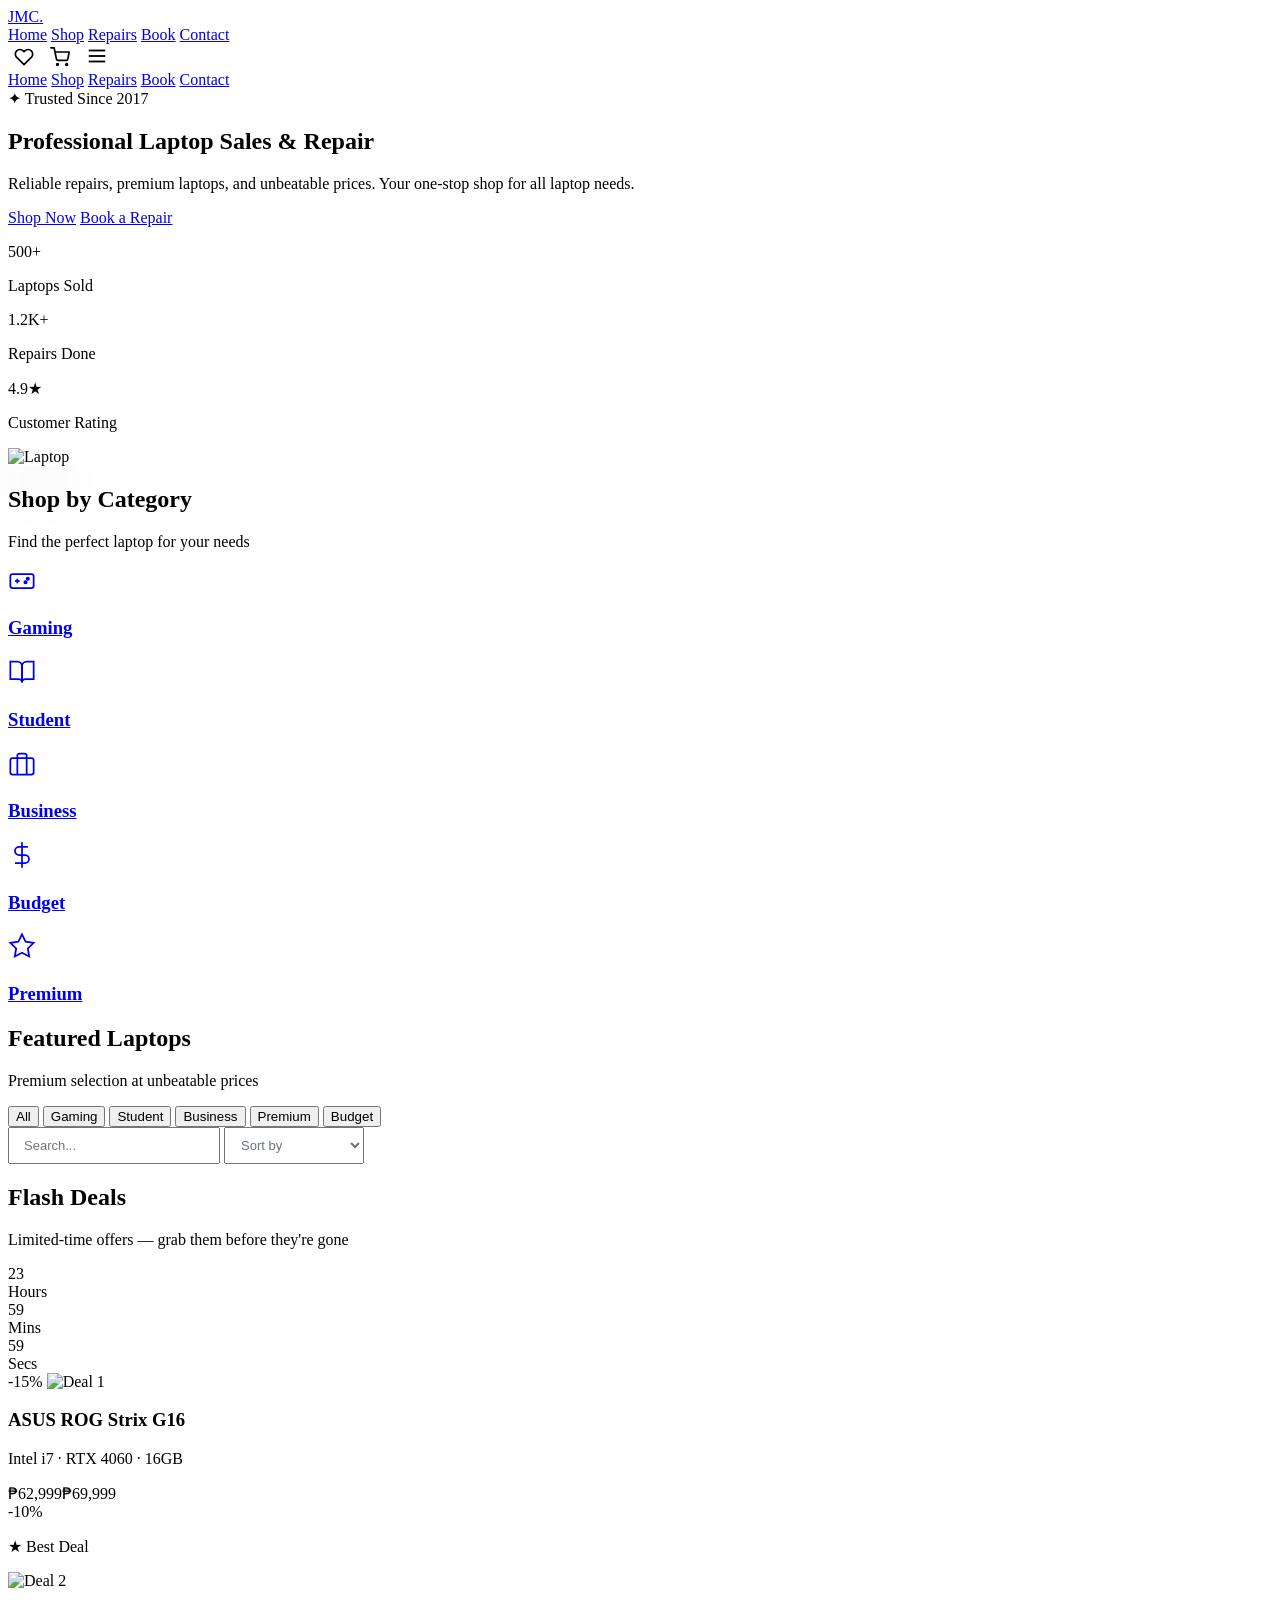
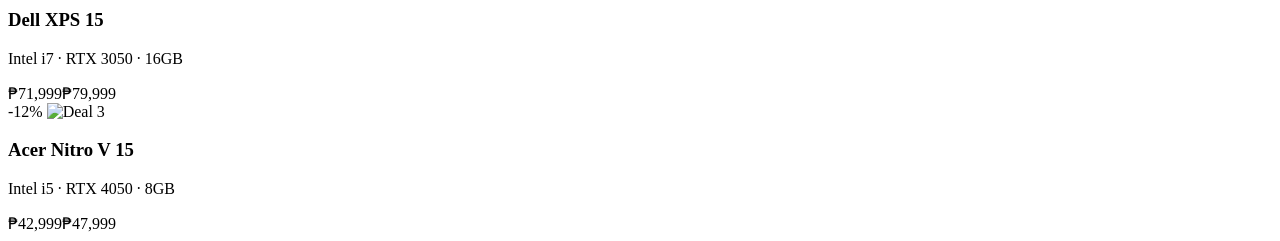
==== sections/top.html @ aff9f465 "first upload" ====
<!DOCTYPE html>
<html lang="en">

<head>
    <meta charset="UTF-8">
    <meta name="viewport" content="width=device-width,initial-scale=1.0">
    <title>JMC Laptop Services – Sales & Repair</title>
    <meta name="description"
        content="Professional laptop sales and repair services. Shop gaming, business, and student laptops at affordable prices.">
    <script src="https://cdn.tailwindcss.com"></script>
    <link rel="stylesheet" href="css/style.css">
    <link rel="stylesheet" href="https://unpkg.com/lucide-static@latest/font/lucide.css">
    <script>
        tailwind.config = {
            theme: {
                extend: {
                    colors: {
                        base: '#FAFAFA',
                        surface: '#FFFFFF',
                        border: '#E5E7EB',
                        accent: '#E11D48',
                    },
                    fontFamily: {
                        sans: ['Inter', '-apple-system', 'BlinkMacSystemFont', 'sans-serif'],
                    }
                }
            }
        }
    </script>
</head>

<body class="bg-base text-gray-900">

    <!-- NAVBAR -->
    <nav id="navbar" class="fixed top-0 w-full z-50">
        <div class="max-w-6xl mx-auto px-6 h-16 flex items-center justify-between">
            <a href="#" class="text-lg font-bold text-gray-900 tracking-tight">JMC<span class="text-accent">.</span></a>
            <div class="hidden md:flex items-center gap-8">
                <a href="#hero" class="nav-link">Home</a>
                <a href="#products-section" class="nav-link">Shop</a>
                <a href="#services" class="nav-link">Repairs</a>
                <a href="#booking" class="nav-link">Book</a>
                <a href="#contact" class="nav-link">Contact</a>
            </div>
            <div class="flex items-center gap-3">
                <button onclick="toggleWishModal()" class="relative p-2 text-gray-500 hover:text-gray-900 transition"
                    style="background:none;border:none;cursor:pointer">
                    <svg width="20" height="20" viewBox="0 0 24 24" fill="none" stroke="currentColor" stroke-width="2"
                        stroke-linecap="round" stroke-linejoin="round">
                        <path
                            d="M20.84 4.61a5.5 5.5 0 0 0-7.78 0L12 5.67l-1.06-1.06a5.5 5.5 0 0 0-7.78 7.78l1.06 1.06L12 21.23l7.78-7.78 1.06-1.06a5.5 5.5 0 0 0 0-7.78z" />
                    </svg>
                    <span
                        class="wish-count absolute -top-1 -right-1 bg-accent text-white text-[10px] w-[18px] h-[18px] rounded-full flex items-center justify-center font-semibold"
                        style="display:none"></span>
                </button>
                <button onclick="toggleCart()" class="relative p-2 text-gray-500 hover:text-gray-900 transition"
                    style="background:none;border:none;cursor:pointer">
                    <svg width="20" height="20" viewBox="0 0 24 24" fill="none" stroke="currentColor" stroke-width="2"
                        stroke-linecap="round" stroke-linejoin="round">
                        <circle cx="9" cy="21" r="1" />
                        <circle cx="20" cy="21" r="1" />
                        <path d="M1 1h4l2.68 13.39a2 2 0 0 0 2 1.61h9.72a2 2 0 0 0 2-1.61L23 6H6" />
                    </svg>
                    <span
                        class="cart-count absolute -top-1 -right-1 bg-accent text-white text-[10px] w-[18px] h-[18px] rounded-full flex items-center justify-center font-semibold"
                        style="display:none"></span>
                </button>
                <button onclick="toggleMobile()" class="md:hidden p-2 text-gray-900"
                    style="background:none;border:none;cursor:pointer">
                    <svg width="22" height="22" viewBox="0 0 24 24" fill="none" stroke="currentColor" stroke-width="2">
                        <line x1="3" y1="6" x2="21" y2="6" />
                        <line x1="3" y1="12" x2="21" y2="12" />
                        <line x1="3" y1="18" x2="21" y2="18" />
                    </svg>
                </button>
            </div>
        </div>
        <div id="mobile-menu" class="hidden md:hidden bg-white border-t border-gray-100 px-6 pb-4">
            <a href="#hero" onclick="toggleMobile()"
                class="block py-2.5 text-sm text-gray-600 hover:text-gray-900">Home</a>
            <a href="#products-section" onclick="toggleMobile()"
                class="block py-2.5 text-sm text-gray-600 hover:text-gray-900">Shop</a>
            <a href="#services" onclick="toggleMobile()"
                class="block py-2.5 text-sm text-gray-600 hover:text-gray-900">Repairs</a>
            <a href="#booking" onclick="toggleMobile()"
                class="block py-2.5 text-sm text-gray-600 hover:text-gray-900">Book</a>
            <a href="#contact" onclick="toggleMobile()"
                class="block py-2.5 text-sm text-gray-600 hover:text-gray-900">Contact</a>
        </div>
    </nav>

    <!-- HERO -->
    <section id="hero" class="hero-section pt-16">
        <div class="max-w-6xl mx-auto px-6 py-24 md:py-32 grid md:grid-cols-2 gap-16 items-center relative z-10">
            <div class="fade-in-up">
                <span class="hero-pill mb-8 inline-block">✦ Trusted Since 2017</span>
                <h1 class="mb-6">Professional Laptop <span class="gradient-text">Sales & Repair</span></h1>
                <p class="text-gray-500 text-base mb-8 max-w-md leading-relaxed">Reliable repairs, premium laptops, and
                    unbeatable prices. Your one-stop shop for all laptop needs.</p>
                <div class="flex flex-wrap gap-3">
                    <a href="#products-section" class="btn-primary">Shop Now</a>
                    <a href="#booking" class="btn-ghost">Book a Repair</a>
                </div>
                <div class="flex gap-10 mt-12">
                    <div>
                        <p class="text-2xl font-bold text-gray-900">500+</p>
                        <p class="text-xs text-gray-400 mt-0.5">Laptops Sold</p>
                    </div>
                    <div>
                        <p class="text-2xl font-bold text-gray-900">1.2K+</p>
                        <p class="text-xs text-gray-400 mt-0.5">Repairs Done</p>
                    </div>
                    <div>
                        <p class="text-2xl font-bold text-gray-900">4.9★</p>
                        <p class="text-xs text-gray-400 mt-0.5">Customer Rating</p>
                    </div>
                </div>
            </div>
            <div class="hidden md:block">
                <img src="https://images.unsplash.com/photo-1496181133206-80ce9b88a853?w=600&h=400&fit=crop"
                    alt="Laptop" class="rounded-2xl w-full" style="box-shadow:0 24px 48px rgba(0,0,0,0.08)">
            </div>
        </div>
    </section>

    <!-- CATEGORIES -->
    <section id="categories" class="section-white py-20 md:py-24 px-6">
        <div class="max-w-6xl mx-auto">
            <h2 class="text-center mb-3 reveal">Shop by Category</h2>
            <p class="text-gray-400 text-center text-sm mb-12 reveal">Find the perfect laptop for your needs</p>
            <div class="grid grid-cols-2 md:grid-cols-3 lg:grid-cols-5 gap-4">
                <a href="#products-section" onclick="setFilter('gaming')"
                    class="card p-5 text-center reveal cursor-pointer group">
                    <svg class="mx-auto mb-3 text-gray-400 group-hover:text-accent transition" width="28" height="28"
                        viewBox="0 0 24 24" fill="none" stroke="currentColor" stroke-width="1.5">
                        <rect x="2" y="6" width="20" height="12" rx="2" />
                        <line x1="6" y1="12" x2="10" y2="12" />
                        <line x1="8" y1="10" x2="8" y2="14" />
                        <circle cx="17" cy="10" r="1" fill="currentColor" />
                        <circle cx="15" cy="13" r="1" fill="currentColor" />
                    </svg>
                    <h3 class="text-sm font-semibold text-gray-700 group-hover:text-gray-900 transition">Gaming</h3>
                </a>
                <a href="#products-section" onclick="setFilter('student')"
                    class="card p-5 text-center reveal cursor-pointer group">
                    <svg class="mx-auto mb-3 text-gray-400 group-hover:text-accent transition" width="28" height="28"
                        viewBox="0 0 24 24" fill="none" stroke="currentColor" stroke-width="1.5">
                        <path d="M2 3h6a4 4 0 0 1 4 4v14a3 3 0 0 0-3-3H2z" />
                        <path d="M22 3h-6a4 4 0 0 0-4 4v14a3 3 0 0 1 3-3h7z" />
                    </svg>
                    <h3 class="text-sm font-semibold text-gray-700 group-hover:text-gray-900 transition">Student</h3>
                </a>
                <a href="#products-section" onclick="setFilter('business')"
                    class="card p-5 text-center reveal cursor-pointer group">
                    <svg class="mx-auto mb-3 text-gray-400 group-hover:text-accent transition" width="28" height="28"
                        viewBox="0 0 24 24" fill="none" stroke="currentColor" stroke-width="1.5">
                        <rect x="2" y="7" width="20" height="14" rx="2" ry="2" />
                        <path d="M16 21V5a2 2 0 0 0-2-2h-4a2 2 0 0 0-2 2v16" />
                    </svg>
                    <h3 class="text-sm font-semibold text-gray-700 group-hover:text-gray-900 transition">Business</h3>
                </a>
                <a href="#products-section" onclick="setFilter('budget')"
                    class="card p-5 text-center reveal cursor-pointer group">
                    <svg class="mx-auto mb-3 text-gray-400 group-hover:text-accent transition" width="28" height="28"
                        viewBox="0 0 24 24" fill="none" stroke="currentColor" stroke-width="1.5">
                        <line x1="12" y1="1" x2="12" y2="23" />
                        <path d="M17 5H9.5a3.5 3.5 0 0 0 0 7h5a3.5 3.5 0 0 1 0 7H6" />
                    </svg>
                    <h3 class="text-sm font-semibold text-gray-700 group-hover:text-gray-900 transition">Budget</h3>
                </a>
                <a href="#products-section" onclick="setFilter('premium')"
                    class="card p-5 text-center reveal cursor-pointer group">
                    <svg class="mx-auto mb-3 text-gray-400 group-hover:text-accent transition" width="28" height="28"
                        viewBox="0 0 24 24" fill="none" stroke="currentColor" stroke-width="1.5">
                        <polygon
                            points="12 2 15.09 8.26 22 9.27 17 14.14 18.18 21.02 12 17.77 5.82 21.02 7 14.14 2 9.27 8.91 8.26 12 2" />
                    </svg>
                    <h3 class="text-sm font-semibold text-gray-700 group-hover:text-gray-900 transition">Premium</h3>
                </a>
            </div>
        </div>
    </section>

    <!-- PRODUCTS -->
    <section id="products-section" class="section-gray py-20 md:py-24 px-6">
        <div class="max-w-6xl mx-auto">
            <h2 class="text-center mb-3 reveal">Featured Laptops</h2>
            <p class="text-gray-400 text-center text-sm mb-10 reveal">Premium selection at unbeatable prices</p>
            <div class="flex flex-wrap items-center justify-between gap-4 mb-8 reveal">
                <div class="flex flex-wrap gap-2">
                    <button data-cat="all" onclick="setFilter('all')" class="filter-chip active">All</button>
                    <button data-cat="gaming" onclick="setFilter('gaming')" class="filter-chip">Gaming</button>
                    <button data-cat="student" onclick="setFilter('student')" class="filter-chip">Student</button>
                    <button data-cat="business" onclick="setFilter('business')" class="filter-chip">Business</button>
                    <button data-cat="premium" onclick="setFilter('premium')" class="filter-chip">Premium</button>
                    <button data-cat="budget" onclick="setFilter('budget')" class="filter-chip">Budget</button>
                </div>
                <div class="flex gap-2 items-center">
                    <input type="text" oninput="handleSearch(this.value)" placeholder="Search..." class="form-input"
                        style="width:180px;padding:9px 14px;font-size:0.8125rem">
                    <select onchange="setSort(this.value)" class="form-input"
                        style="width:140px;padding:9px 12px;font-size:0.8125rem;cursor:pointer;color:#6B7280">
                        <option value="default">Sort by</option>
                        <option value="low">Price: Low</option>
                        <option value="high">Price: High</option>
                        <option value="name">Name A-Z</option>
                    </select>
                </div>
            </div>
            <div id="products-grid" class="grid grid-cols-1 sm:grid-cols-2 lg:grid-cols-3 xl:grid-cols-4 gap-5"></div>
        </div>
    </section>

    <!-- DEALS -->
    <section id="deals" class="section-white py-20 md:py-24 px-6">
        <div class="max-w-6xl mx-auto">
            <h2 class="text-center mb-3 reveal">Flash Deals</h2>
            <p class="text-gray-400 text-center text-sm mb-3 reveal">Limited-time offers — grab them before they're gone
            </p>
            <div class="flex justify-center gap-3 mb-12 reveal">
                <div class="countdown-box">
                    <div class="number" id="cd-h">23</div>
                    <div class="label">Hours</div>
                </div>
                <div class="countdown-box">
                    <div class="number" id="cd-m">59</div>
                    <div class="label">Mins</div>
                </div>
                <div class="countdown-box">
                    <div class="number" id="cd-s">59</div>
                    <div class="label">Secs</div>
                </div>
            </div>
            <div class="grid md:grid-cols-3 gap-5">
                <div class="card p-5 reveal relative">
                    <span class="badge-sale absolute top-5 right-5">-15%</span>
                    <img src="https://images.unsplash.com/photo-1593642702821-c8da6771f0c6?w=300&h=225&fit=crop"
                        class="w-full aspect-[4/3] object-cover rounded-lg mb-4" alt="Deal 1">
                    <h3 class="text-sm font-semibold mb-1">ASUS ROG Strix G16</h3>
                    <p class="text-xs text-gray-400 mb-3">Intel i7 · RTX 4060 · 16GB</p>
                    <div class="flex items-baseline gap-2"><span
                            class="text-base font-bold text-gray-900">₱62,999</span><span
                            class="text-xs text-gray-300 line-through">₱69,999</span></div>
                </div>
                <div class="card p-5 reveal relative" style="border-color:#E11D48">
                    <span class="badge-sale absolute top-5 right-5">-10%</span>
                    <p class="text-[10px] font-bold text-accent uppercase tracking-wider mb-2">★ Best Deal</p>
                    <img src="https://images.unsplash.com/photo-1496181133206-80ce9b88a853?w=300&h=225&fit=crop"
                        class="w-full aspect-[4/3] object-cover rounded-lg mb-4" alt="Deal 2">
                    <h3 class="text-sm font-semibold mb-1">Dell XPS 15</h3>
                    <p class="text-xs text-gray-400 mb-3">Intel i7 · RTX 3050 · 16GB</p>
                    <div class="flex items-baseline gap-2"><span
                            class="text-base font-bold text-gray-900">₱71,999</span><span
                            class="text-xs text-gray-300 line-through">₱79,999</span></div>
                </div>
                <div class="card p-5 reveal relative">
                    <span class="badge-sale absolute top-5 right-5">-12%</span>
                    <img src="https://images.unsplash.com/photo-1588872657578-7efd1f1555ed?w=300&h=225&fit=crop"
                        class="w-full aspect-[4/3] object-cover rounded-lg mb-4" alt="Deal 3">
                    <h3 class="text-sm font-semibold mb-1">Acer Nitro V 15</h3>
                    <p class="text-xs text-gray-400 mb-3">Intel i5 · RTX 4050 · 8GB</p>
                    <div class="flex items-baseline gap-2"><span
                            class="text-base font-bold text-gray-900">₱42,999</span><span
                            class="text-xs text-gray-300 line-through">₱47,999</span></div>
                </div>
            </div>
        </div>
    </section>
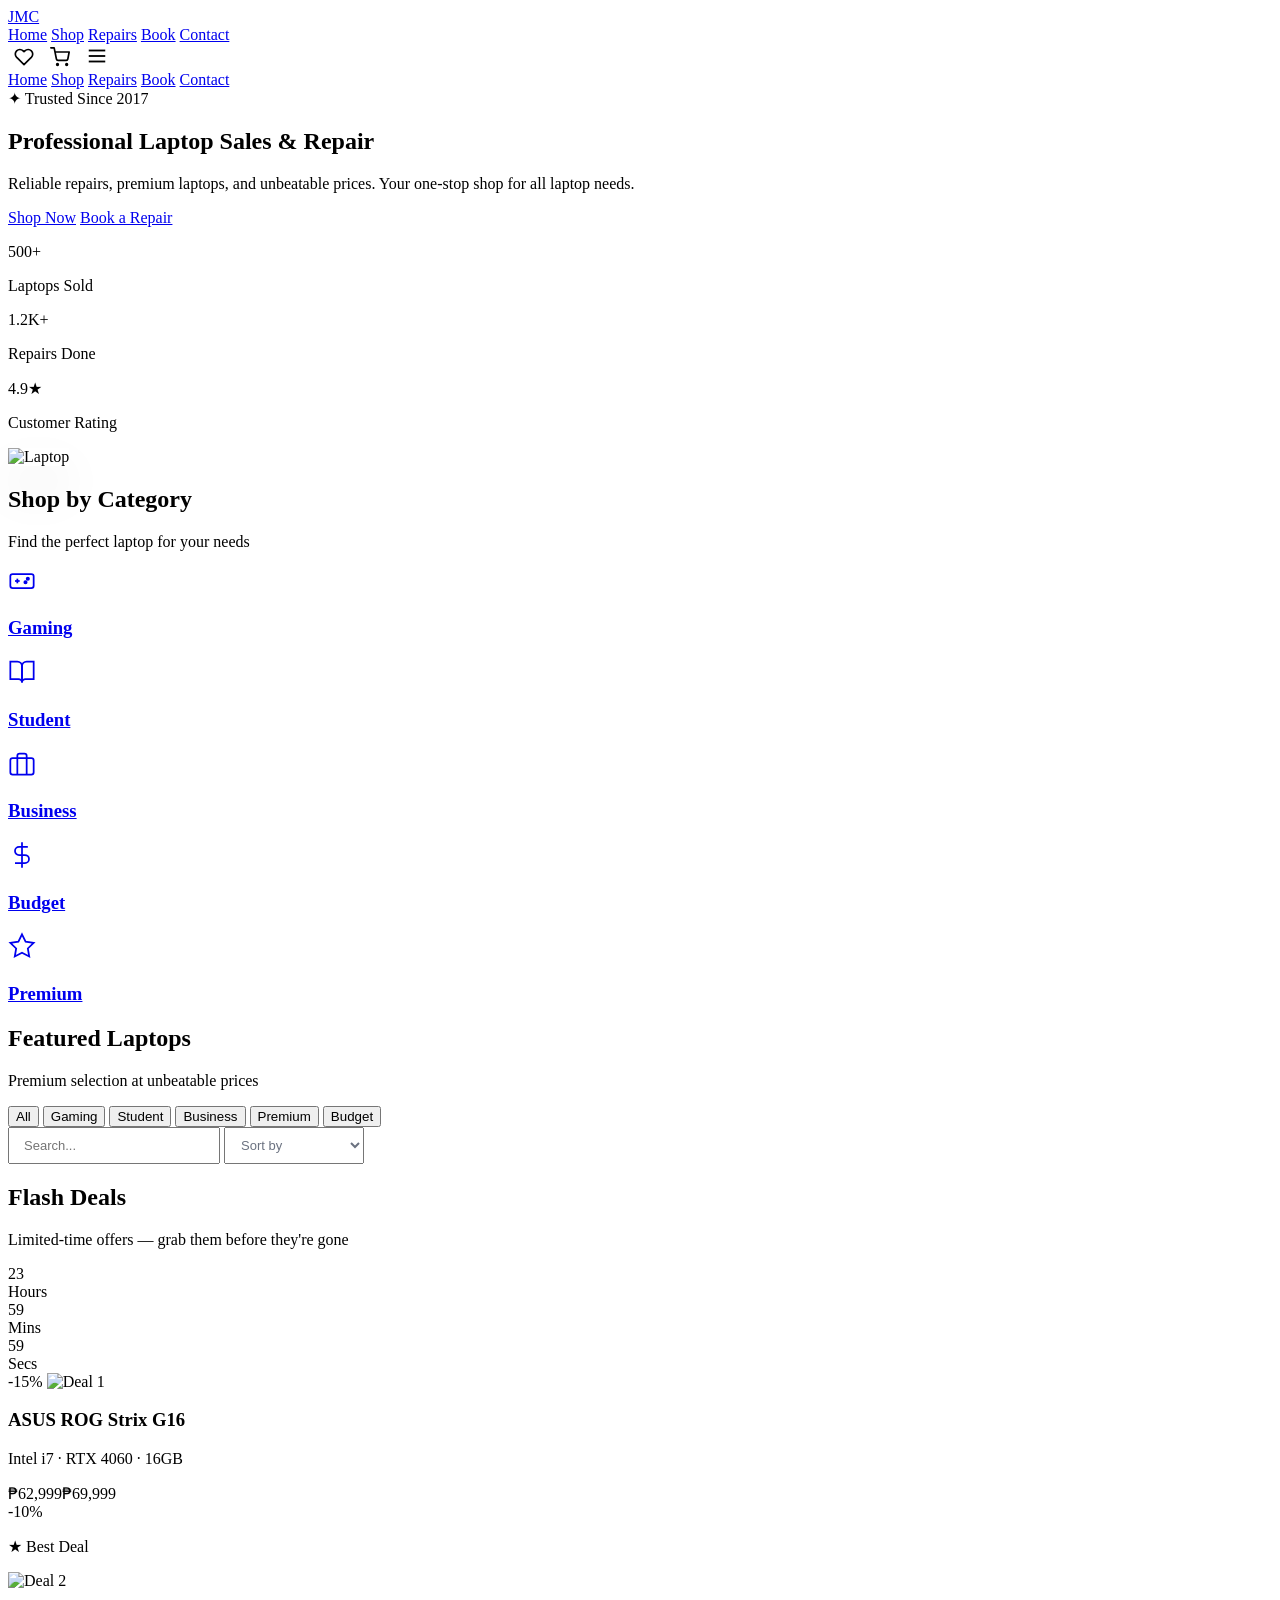
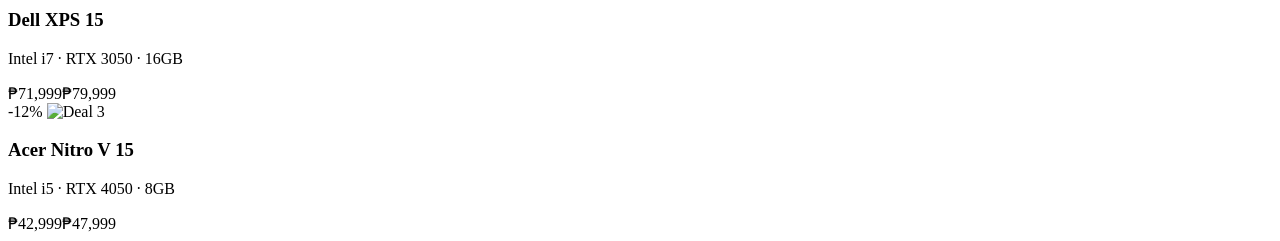
==== commit 0880c730: "feat: implement base UI structure, global styling, carousel, and product card components" ====
--- a/sections/top.html
+++ b/sections/top.html
@@ -18,7 +18,7 @@
                         base: '#FAFAFA',
                         surface: '#FFFFFF',
                         border: '#E5E7EB',
-                        accent: '#E11D48',
+                        accent: '#4f46e5',
                     },
                     fontFamily: {
                         sans: ['Inter', '-apple-system', 'BlinkMacSystemFont', 'sans-serif'],
@@ -34,7 +34,7 @@
     <!-- NAVBAR -->
     <nav id="navbar" class="fixed top-0 w-full z-50">
         <div class="max-w-6xl mx-auto px-6 h-16 flex items-center justify-between">
-            <a href="#" class="text-lg font-bold text-gray-900 tracking-tight">JMC<span class="text-accent">.</span></a>
+            <a href="#" class="text-lg font-bold text-gray-900 tracking-tight">JMC</a>
             <div class="hidden md:flex items-center gap-8">
                 <a href="#hero" class="nav-link">Home</a>
                 <a href="#products-section" class="nav-link">Shop</a>
@@ -208,7 +208,7 @@
                     </select>
                 </div>
             </div>
-            <div id="products-grid" class="grid grid-cols-1 sm:grid-cols-2 lg:grid-cols-3 xl:grid-cols-4 gap-5"></div>
+            <div id="products-grid" class="grid grid-cols-1 sm:grid-cols-2 lg:grid-cols-3 xl:grid-cols-5 gap-5"></div>
         </div>
     </section>
 
